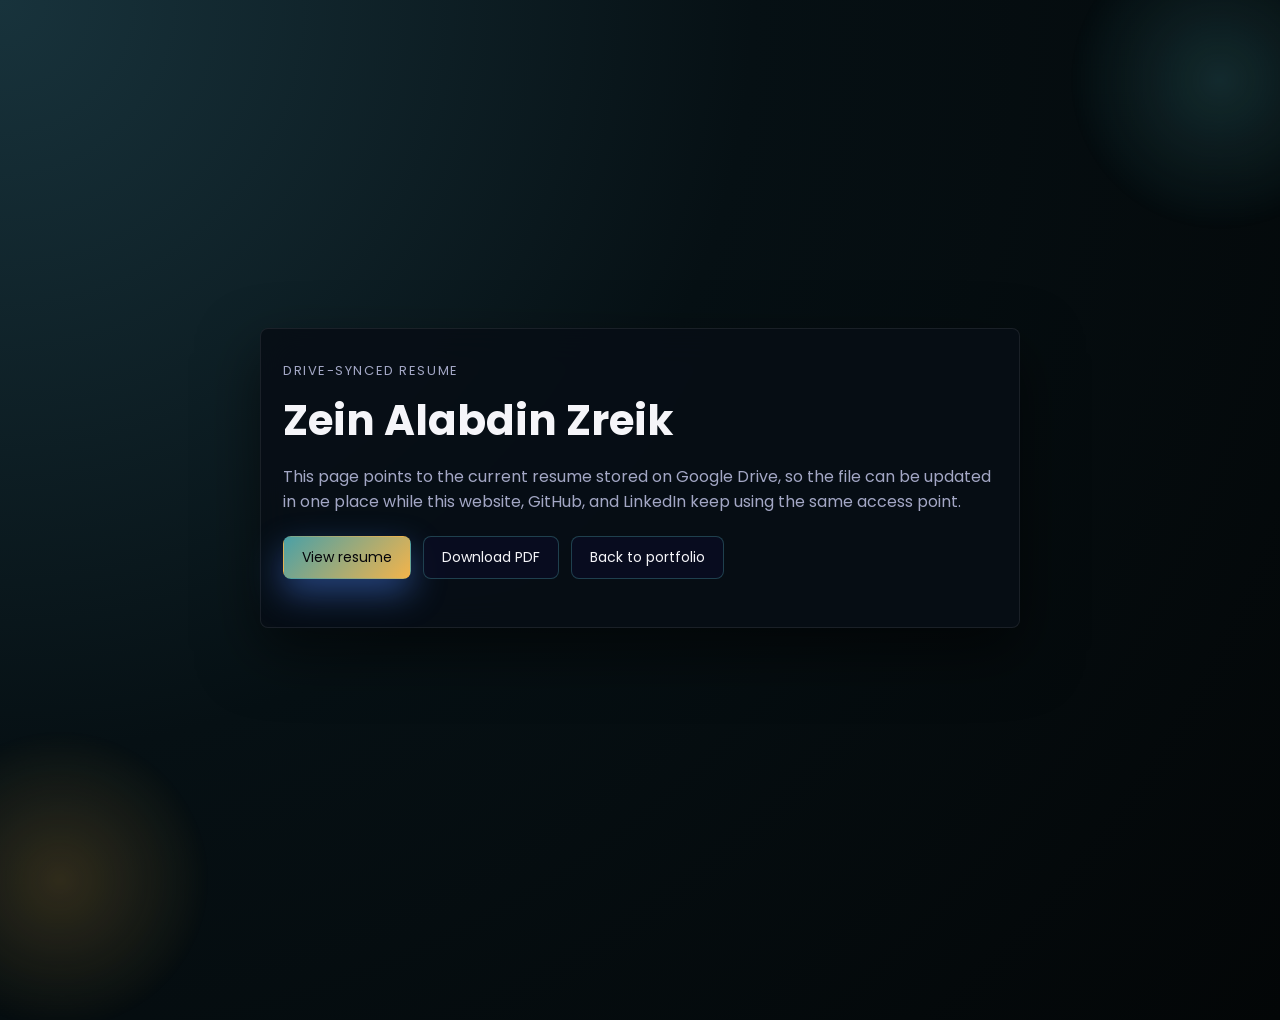
==== resume.html @ 191feb1c "Add resume access and update project links" ====
<!DOCTYPE html>
<html lang="en">
    <head>
        <meta charset="UTF-8" />
        <meta name="viewport" content="width=device-width, initial-scale=1.0" />
        <title>Resume - Zein Alabdin Zreik</title>
        <link rel="icon" type="image/png" href="assets/icons/favicon.png" />
        <link rel="stylesheet" href="style.css" />
        <link rel="preconnect" href="https://fonts.googleapis.com">
        <link rel="preconnect" href="https://fonts.gstatic.com" crossorigin>
        <link
            href="https://fonts.googleapis.com/css2?family=Poppins:wght@300;400;600;700&family=JetBrains+Mono:wght@400;600&display=swap"
            rel="stylesheet">
    </head>
    <body>
        <div class="bg-orbit"></div>
        <div class="bg-orbit orbit-2"></div>

        <main class="layout resume-layout">
            <section class="section card resume-card">
                <p class="eyebrow">Drive-synced resume</p>
                <h1>Zein Alabdin Zreik</h1>
                <p>
                    This page points to the current resume stored on Google Drive,
                    so the file can be updated in one place while this website,
                    GitHub, and LinkedIn keep using the same access point.
                </p>

                <div class="hero-actions resume-actions">
                    <a class="btn primary" href="https://drive.google.com/file/d/1zr38_lbUobPRDSDWdKyo2FcWX2y7qtQs/view?usp=sharing" target="_blank" rel="noopener">View resume</a>
                    <a class="btn ghost" href="https://drive.google.com/uc?export=download&id=1zr38_lbUobPRDSDWdKyo2FcWX2y7qtQs" target="_blank" rel="noopener">Download PDF</a>
                    <a class="btn ghost" href="index.html">Back to portfolio</a>
                </div>
            </section>
        </main>
    </body>
</html>
---- style.css ----
:root {
    --bg-1: #061014;
    --bg-2: #101827;
    --accent: #4aa0a6;
    --accent-soft: rgba(74, 160, 166, 0.35);
    --accent-strong: #f3b44b;
    --text-main: #f5f5f9;
    --text-muted: #a3a7c5;
    --card-bg: rgba(7, 14, 22, 0.9);
    --border-soft: rgba(255, 255, 255, 0.08);
    --radius-lg: 8px;
    --shadow-soft: 0 24px 60px rgba(0, 0, 0, 0.55);
}

*,
*::before,
*::after {
    box-sizing: border-box;
}

html,
body {
    margin: 0;
    padding: 0;
    min-height: 100%;
}

body {
    font-family: "Poppins", system-ui, -apple-system, BlinkMacSystemFont, sans-serif;
    color: var(--text-main);
    background: radial-gradient(circle at top left, #18333c 0, #061014 46%, #030607 100%);
    overflow-x: hidden;
    position: relative;
    min-height: 100vh;
    /* fallback for older browsers */
    min-height: 100dvh;
    /* real visible viewport height on mobileb */
}

/* Animated background orbits */
.bg-orbit {
    position: fixed;
    inset: auto;
    top: -100px;
    right: -120px;
    width: 360px;
    height: 360px;
    border-radius: 50%;
    background: radial-gradient(circle, rgba(74, 160, 166, 0.24) 0, transparent 60%);
    filter: blur(1px);
    opacity: 0.9;
    pointer-events: none;
    animation: float-orbit 18s ease-in-out infinite alternate;
    z-index: -1;
}

.bg-orbit.orbit-2 {
    top: auto;
    bottom: -160px;
    left: -120px;
    background: radial-gradient(circle, rgba(243, 180, 75, 0.2) 0, transparent 60%);
    animation-duration: 22s;
}

@keyframes float-orbit {
    0% {
        transform: translate3d(0, 0, 0) scale(1);
    }

    50% {
        transform: translate3d(-40px, 30px, 0) scale(1.05);
    }

    100% {
        transform: translate3d(20px, -20px, 0) scale(0.95);
    }
}

/* Layout */

.layout {
    max-width: 1120px;
    margin: 48px auto 72px;
    padding: 0 20px 40px;
}

/* Hero */

.hero {
    display: grid;
    grid-template-columns: minmax(0, 3fr) minmax(0, 2.4fr);
    gap: 40px;
    align-items: center;
    margin-bottom: 56px;
}

.eyebrow {
    font-size: 13px;
    letter-spacing: 0.12em;
    text-transform: uppercase;
    color: var(--accent-strong);
    margin: 0 0 10px;
}

.hero h1 {
    font-size: clamp(32px, 4vw, 40px);
    line-height: 1.15;
    margin: 0 0 10px;
}

.hero h1 span {
    display: block;
    font-size: 16px;
    font-weight: 400;
    color: var(--text-muted);
    margin-top: 6px;
}

.hero-lead {
    margin-top: 14px;
    margin-bottom: 22px;
    color: var(--text-muted);
    max-width: 34rem;
}
.hero-highlights {
    display: flex;
    flex-wrap: wrap;
    gap: 8px;
    margin: 0 0 22px;
}

.hero-highlights span {
    border-radius: 8px;
    padding: 6px 10px;
    color: #dceff1;
    background: rgba(74, 160, 166, 0.12);
    border: 1px solid rgba(74, 160, 166, 0.22);
    font-size: 12px;
    font-weight: 600;
}

.hero-actions {
    display: flex;
    flex-wrap: wrap;
    gap: 12px;
    margin-bottom: 22px;
}

.btn {
    display: inline-flex;
    align-items: center;
    justify-content: center;
    padding: 10px 18px;
    border-radius: 8px;
    font-size: 14px;
    border: 1px solid transparent;
    cursor: pointer;
    text-decoration: none;
    transition: transform 0.17s ease, box-shadow 0.17s ease, background 0.17s ease, border-color 0.17s ease;
}

.btn.primary {
    background: linear-gradient(135deg, var(--accent), var(--accent-strong));
    color: #05050a;
    box-shadow: 0 14px 35px rgba(75, 132, 255, 0.45);
}

.btn.primary:hover {
    transform: translateY(-1px);
    box-shadow: 0 20px 45px rgba(75, 132, 255, 0.6);
}

.btn.ghost {
    border-color: var(--accent-soft);
    color: var(--text-main);
    background: rgba(10, 14, 35, 0.85);
}

.btn.ghost:hover {
    border-color: var(--accent);
    background: rgba(12, 16, 40, 1);
    transform: translateY(-1px);
}

/* Social row */

.social-row {
    display: flex;
    align-items: center;
    gap: 10px;
    margin-top: 4px;
}

.social-label {
    font-size: 12px;
    text-transform: uppercase;
    letter-spacing: 0.16em;
    color: var(--text-muted);
}

.social-icon {
    width: 30px;
    height: 30px;
    border-radius: 8px;
    border: 1px solid rgba(255, 255, 255, 0.12);
    display: inline-flex;
    align-items: center;
    justify-content: center;
    background: rgba(9, 12, 32, 0.9);
    box-shadow: 0 6px 18px rgba(0, 0, 0, 0.45);
    animation: float-icon 4s ease-in-out infinite;
}

.social-icon:nth-child(3) {
    animation-delay: 0.4s;
}

.social-icon:nth-child(4) {
    animation-delay: 0.8s;
}

.social-icon img {
    width: 60%;
    height: 60%;
    image-rendering: -webkit-optimize-contrast;
}

.social-icon:hover {
    transform: translateY(-3px) scale(1.05);
    border-color: var(--accent);
}

@keyframes float-icon {

    0%,
    100% {
        transform: translateY(0);
    }

    50% {
        transform: translateY(-4px);
    }
}

/* Hero photo */

.hero-photo-card {
    background: radial-gradient(circle at top, rgba(75, 132, 255, 0.28) 0, transparent 60%),
        var(--card-bg);
    border-radius: var(--radius-lg);
    padding: 18px 18px 20px;
    border: 1px solid var(--border-soft);
    box-shadow: var(--shadow-soft);
    animation: rise-in 0.8s ease-out both;
}

.photo-frame {
    position: relative;
    border-radius: var(--radius-lg);
    overflow: hidden;
    border: 1px solid rgba(255, 255, 255, 0.08);
    background: radial-gradient(circle at 20% 0, rgba(247, 181, 0, 0.35) 0, #050814 55%);
    aspect-ratio: 4 / 5;
    transform-origin: center;
    animation: subtle-tilt 9s ease-in-out infinite alternate;
}

.photo-frame img {
    width: 100%;
    height: 100%;
    object-fit: cover;
}

.photo-frame::after {
    content: "";
    position: absolute;
    inset: 0;
    background: linear-gradient(to top, rgba(5, 5, 10, 0.4), transparent 40%);
    mix-blend-mode: soft-light;
}

.photo-caption {
    margin-top: 10px;
    font-size: 13px;
    color: var(--text-muted);
}

@keyframes subtle-tilt {
    0% {
        transform: rotate3d(1, -1, 0, 6deg) translateY(0);
    }

    50% {
        transform: rotate3d(-1, 1, 0, 4deg) translateY(-4px);
    }

    100% {
        transform: rotate3d(1, 0.3, 0, 6deg) translateY(0);
    }
}

@keyframes rise-in {
    from {
        opacity: 0;
        transform: translateY(10px) scale(0.98);
    }

    to {
        opacity: 1;
        transform: translateY(0) scale(1);
    }
}

/* Sections / cards */

.section {
    margin-bottom: 32px;
}

.card {
    background: var(--card-bg);
    border-radius: var(--radius-lg);
    border: 1px solid var(--border-soft);
    padding: 24px 22px 26px;
    box-shadow: var(--shadow-soft);
    backdrop-filter: blur(18px);
}

.card h2 {
    font-size: 20px;
    margin-top: 0;
    margin-bottom: 12px;
}

.card p {
    margin: 8px 0;
    color: var(--text-muted);
}

.grid-2 {
    display: grid;
    grid-template-columns: 1.15fr 1fr;
    gap: 26px;
}

.bullet-list {
    padding-left: 18px;
    margin: 10px 0;
    color: var(--text-muted);
}

.bullet-list li {
    margin-bottom: 4px;
}

.tag-list {
    display: flex;
    flex-wrap: wrap;
    gap: 8px;
    margin: 12px 0 0;
    padding: 0;
    list-style: none;
}

.tag-list li {
    font-size: 12px;
    border-radius: 8px;
    padding: 5px 10px;
    border: 1px solid rgba(255, 255, 255, 0.10);
    background: linear-gradient(135deg, rgba(74, 160, 166, 0.16), rgba(10, 18, 26, 0.9));
}

.project-grid {
    display: grid;
    grid-template-columns: repeat(2, minmax(0, 1fr));
    gap: 20px 28px;
    margin-top: 10px;
}

.project-item {
    padding-left: 14px;
    border-left: 2px solid rgba(74, 160, 166, 0.55);
}

.project-item h3 {
    margin: 0 0 6px;
    font-size: 16px;
}

.project-item p {
    margin: 0;
}

.language-list {
    list-style: none;
    margin: 10px 0 0;
    padding: 0;
    display: grid;
    gap: 10px;
}

.language-list li {
    display: grid;
    gap: 2px;
}

.language-list span {
    color: var(--text-muted);
    font-size: 13px;
}

/* Timeline */

.timeline {
    display: grid;
    gap: 16px;
    margin-top: 8px;
}

.timeline-item {
    position: relative;
    padding-left: 16px;
}

.timeline-item::before {
    content: "";
    position: absolute;
    left: 2px;
    top: 6px;
    bottom: 6px;
    width: 2px;
    background: linear-gradient(to bottom, var(--accent), transparent);
    opacity: 0.6;
}

.timeline-item::after {
    content: "";
    position: absolute;
    left: -1px;
    top: 6px;
    width: 8px;
    height: 8px;
    border-radius: 999px;
    background: var(--accent-strong);
    box-shadow: 0 0 10px rgba(247, 181, 0, 0.7);
}

.timeline h3 {
    margin: 0 0 4px;
    font-size: 16px;
}

.timeline h3 a,
.project-item h3 a {
    color: var(--text-main);
    text-decoration: none;
}

.timeline h3 a:hover,
.project-item h3 a:hover {
    color: var(--accent-strong);
}

.timeline-meta {
    font-size: 13px;
    color: var(--text-muted);
    margin: 0 0 6px;
}

/* Contact */

.contact-card h2 {
    margin-bottom: 8px;
}

.contact-grid {
    display: grid;
    grid-template-columns: repeat(2, minmax(0, 1fr));
    gap: 20px;
    margin-top: 18px;
}

.link-strong {
    color: var(--accent-strong);
    text-decoration: none;
    font-weight: 600;
}

.link-strong:hover {
    text-decoration: underline;
}

.contact-links {
    list-style: none;
    margin: 0;
    padding: 0;
}

.contact-links li {
    margin-bottom: 4px;
}

.contact-links a {
    color: var(--accent);
    text-decoration: none;
    font-size: 14px;
}

.contact-links a:hover {
    text-decoration: underline;
}

/* Animations for sections */

.fade-in {
    opacity: 0;
    transform: translateY(10px);
    animation: fade-up 0.7s ease-out forwards;
}

#about.fade-in {
    animation-delay: 0.10s;
}

#expertise.fade-in {
    animation-delay: 0.18s;
}

#experience.fade-in {
    animation-delay: 0.26s;
}

#projects.fade-in {
    animation-delay: 0.34s;
}

#contact.fade-in {
    animation-delay: 0.42s;
}

@keyframes fade-up {
    to {
        opacity: 1;
        transform: translateY(0);
    }
}

/* Footer */

.site-footer {
    max-width: 1120px;
    margin: 0 auto 32px;
    padding: 0 20px;
    display: flex;
    justify-content: space-between;
    align-items: center;
    font-size: 12px;
    color: var(--text-muted);
}

.site-footer .mono {
    font-family: "JetBrains Mono", monospace;
    opacity: 0.9;
}

.resume-layout {
    min-height: 100vh;
    display: grid;
    align-items: center;
}

.resume-card {
    max-width: 760px;
    margin: 0 auto;
}

.resume-card h1 {
    margin: 0 0 12px;
    font-size: clamp(30px, 4vw, 42px);
}

.resume-actions {
    margin-top: 22px;
}

/* Responsive */

@media (max-width: 900px) {
    .hero {
        grid-template-columns: 1fr;
    }

    .hero-photo-card {
        order: -1;
    }

    .grid-2,
    .contact-grid,
    .project-grid {
        grid-template-columns: 1fr;
    }

    .site-header {
        flex-direction: row;
    }

    .nav a {
        margin-left: 10px;
    }
}

@media (max-width: 600px) {
    .site-header {
        padding-inline: 14px;
    }

    .nav {
        display: none;
        /* keep header uncluttered on very small screens */
    }

    .hero-actions {
        width: 100%;
    }

    .btn {
        flex: 1 1 auto;
        text-align: center;
    }

    .site-footer {
        flex-direction: column;
        align-items: flex-start;
        gap: 4px;
    }
}
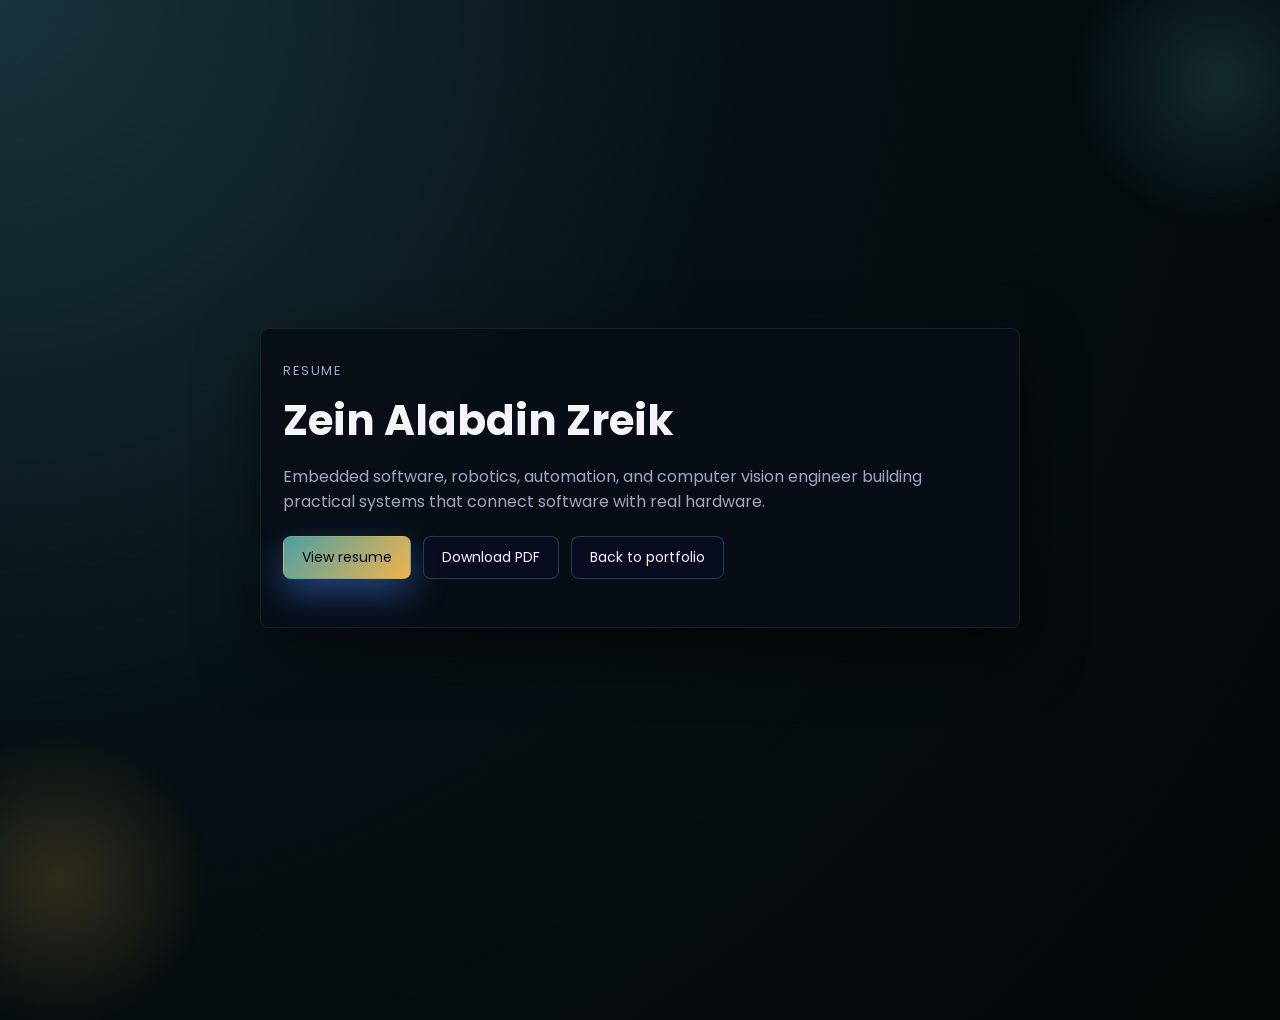
==== commit 7eeb20c1: "Make resume page visitor-facing" ====
--- a/resume.html
+++ b/resume.html
@@ -18,12 +18,12 @@
 
         <main class="layout resume-layout">
             <section class="section card resume-card">
-                <p class="eyebrow">Drive-synced resume</p>
+                <p class="eyebrow">Resume</p>
                 <h1>Zein Alabdin Zreik</h1>
                 <p>
-                    This page points to the current resume stored on Google Drive,
-                    so the file can be updated in one place while this website,
-                    GitHub, and LinkedIn keep using the same access point.
+                    Embedded software, robotics, automation, and computer
+                    vision engineer building practical systems that connect
+                    software with real hardware.
                 </p>
 
                 <div class="hero-actions resume-actions">
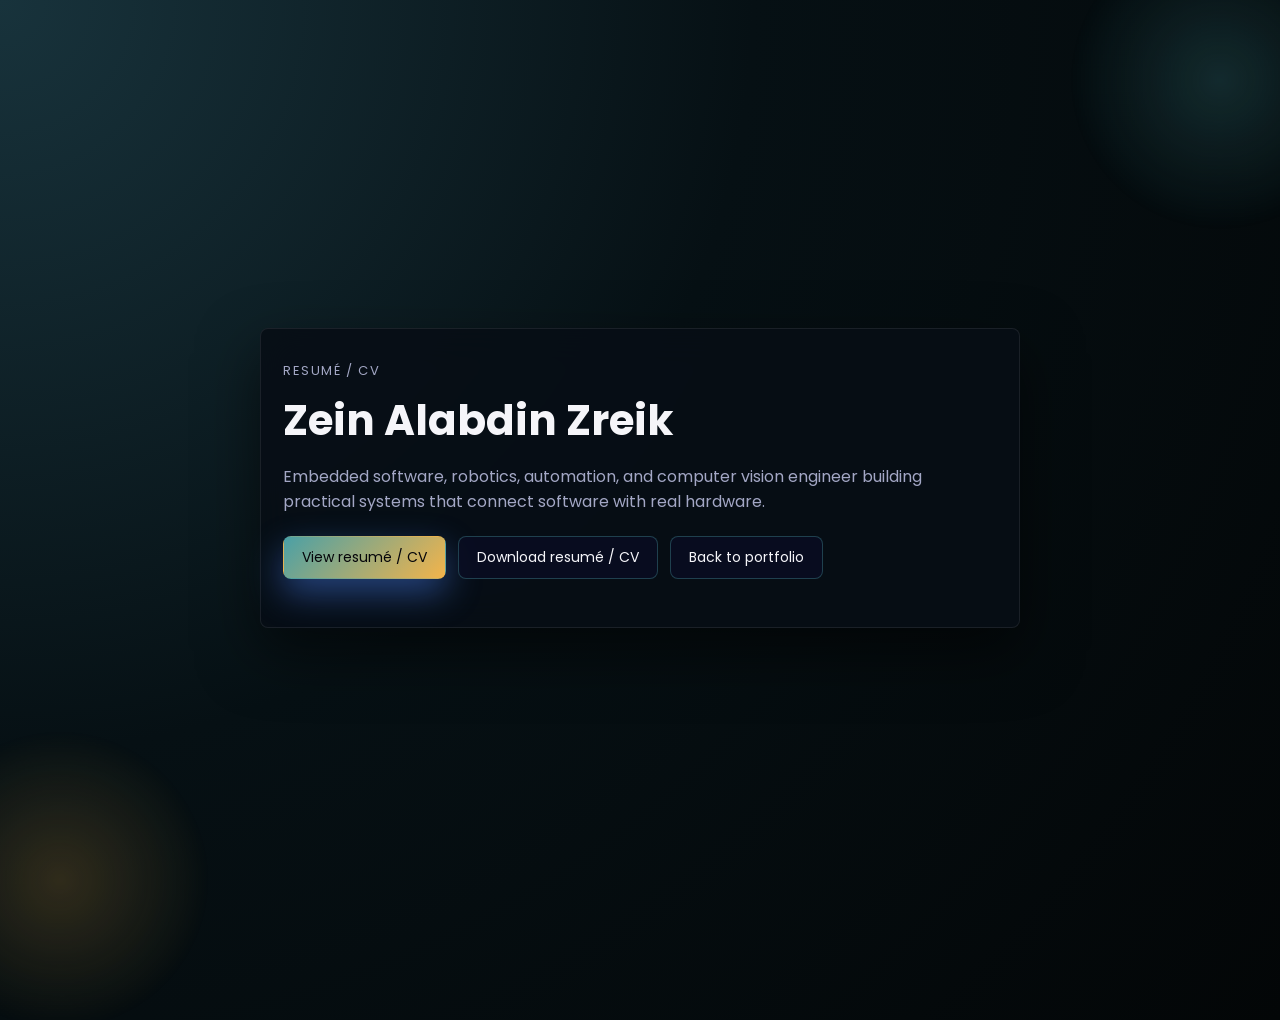
==== commit cef1a0c3: "Use resume CV wording" ====
--- a/resume.html
+++ b/resume.html
@@ -3,7 +3,7 @@
     <head>
         <meta charset="UTF-8" />
         <meta name="viewport" content="width=device-width, initial-scale=1.0" />
-        <title>Resume - Zein Alabdin Zreik</title>
+        <title>Resumé / CV - Zein Alabdin Zreik</title>
         <link rel="icon" type="image/png" href="assets/icons/favicon.png" />
         <link rel="stylesheet" href="style.css" />
         <link rel="preconnect" href="https://fonts.googleapis.com">
@@ -18,7 +18,7 @@
 
         <main class="layout resume-layout">
             <section class="section card resume-card">
-                <p class="eyebrow">Resume</p>
+                <p class="eyebrow">Resumé / CV</p>
                 <h1>Zein Alabdin Zreik</h1>
                 <p>
                     Embedded software, robotics, automation, and computer
@@ -27,8 +27,8 @@
                 </p>
 
                 <div class="hero-actions resume-actions">
-                    <a class="btn primary" href="https://drive.google.com/file/d/1zr38_lbUobPRDSDWdKyo2FcWX2y7qtQs/view?usp=sharing" target="_blank" rel="noopener">View resume</a>
-                    <a class="btn ghost" href="https://drive.google.com/uc?export=download&id=1zr38_lbUobPRDSDWdKyo2FcWX2y7qtQs" target="_blank" rel="noopener">Download PDF</a>
+                    <a class="btn primary" href="https://drive.google.com/file/d/1zr38_lbUobPRDSDWdKyo2FcWX2y7qtQs/view?usp=sharing" target="_blank" rel="noopener">View resumé / CV</a>
+                    <a class="btn ghost" href="https://drive.google.com/uc?export=download&id=1zr38_lbUobPRDSDWdKyo2FcWX2y7qtQs" target="_blank" rel="noopener">Download resumé / CV</a>
                     <a class="btn ghost" href="index.html">Back to portfolio</a>
                 </div>
             </section>
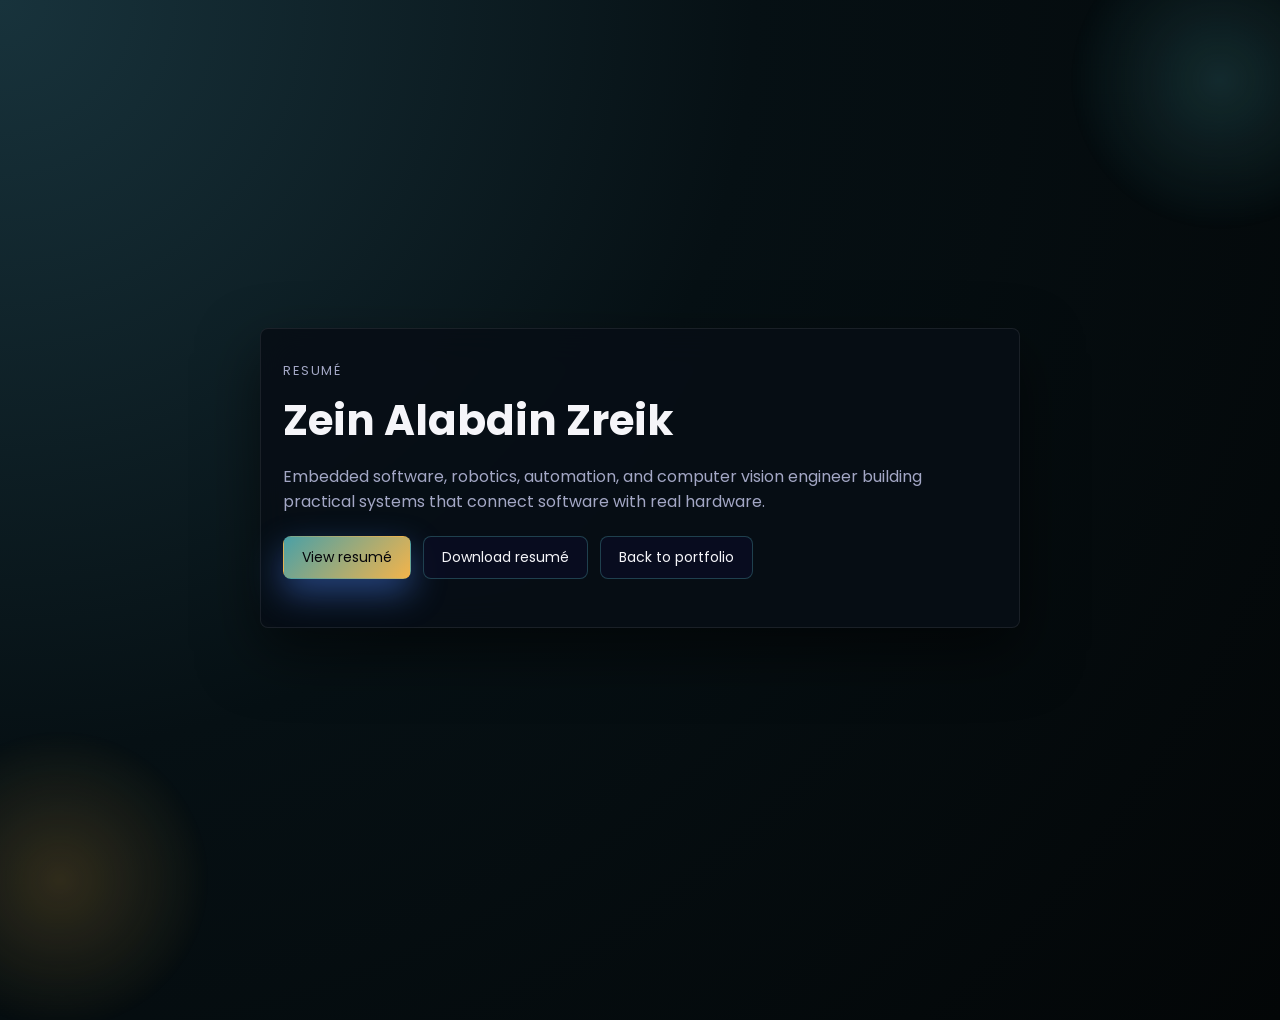
==== commit 4284e93e: "Use resumé wording" ====
--- a/resume.html
+++ b/resume.html
@@ -3,7 +3,7 @@
     <head>
         <meta charset="UTF-8" />
         <meta name="viewport" content="width=device-width, initial-scale=1.0" />
-        <title>Resumé / CV - Zein Alabdin Zreik</title>
+        <title>Resumé - Zein Alabdin Zreik</title>
         <link rel="icon" type="image/png" href="assets/icons/favicon.png" />
         <link rel="stylesheet" href="style.css" />
         <link rel="preconnect" href="https://fonts.googleapis.com">
@@ -18,7 +18,7 @@
 
         <main class="layout resume-layout">
             <section class="section card resume-card">
-                <p class="eyebrow">Resumé / CV</p>
+                <p class="eyebrow">Resumé</p>
                 <h1>Zein Alabdin Zreik</h1>
                 <p>
                     Embedded software, robotics, automation, and computer
@@ -27,8 +27,8 @@
                 </p>
 
                 <div class="hero-actions resume-actions">
-                    <a class="btn primary" href="https://drive.google.com/file/d/1zr38_lbUobPRDSDWdKyo2FcWX2y7qtQs/view?usp=sharing" target="_blank" rel="noopener">View resumé / CV</a>
-                    <a class="btn ghost" href="https://drive.google.com/uc?export=download&id=1zr38_lbUobPRDSDWdKyo2FcWX2y7qtQs" target="_blank" rel="noopener">Download resumé / CV</a>
+                    <a class="btn primary" href="https://drive.google.com/file/d/1zr38_lbUobPRDSDWdKyo2FcWX2y7qtQs/view?usp=sharing" target="_blank" rel="noopener">View resumé</a>
+                    <a class="btn ghost" href="https://drive.google.com/uc?export=download&id=1zr38_lbUobPRDSDWdKyo2FcWX2y7qtQs" target="_blank" rel="noopener">Download resumé</a>
                     <a class="btn ghost" href="index.html">Back to portfolio</a>
                 </div>
             </section>
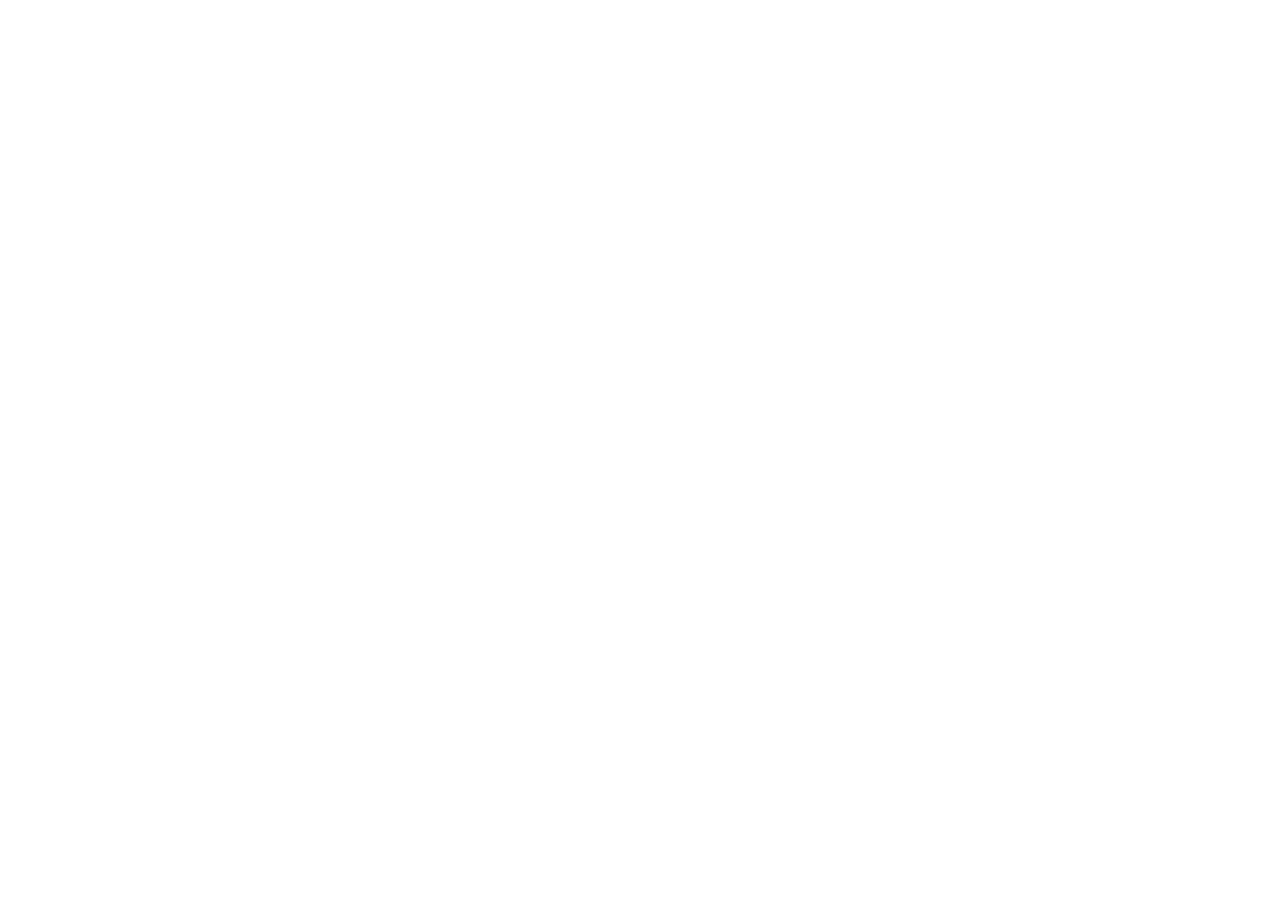
==== commit 7ab4d396: "Redirect resume page to Drive view" ====
--- a/resume.html
+++ b/resume.html
@@ -3,6 +3,7 @@
     <head>
         <meta charset="UTF-8" />
         <meta name="viewport" content="width=device-width, initial-scale=1.0" />
+        <meta http-equiv="refresh" content="0; url=https://drive.google.com/file/d/1zr38_lbUobPRDSDWdKyo2FcWX2y7qtQs/view?usp=sharing" />
         <title>Resumé - Zein Alabdin Zreik</title>
         <link rel="icon" type="image/png" href="assets/icons/favicon.png" />
         <link rel="stylesheet" href="style.css" />
@@ -13,6 +14,9 @@
             rel="stylesheet">
     </head>
     <body>
+        <script>
+            window.location.replace("https://drive.google.com/file/d/1zr38_lbUobPRDSDWdKyo2FcWX2y7qtQs/view?usp=sharing");
+        </script>
         <div class="bg-orbit"></div>
         <div class="bg-orbit orbit-2"></div>
 
@@ -21,9 +25,7 @@
                 <p class="eyebrow">Resumé</p>
                 <h1>Zein Alabdin Zreik</h1>
                 <p>
-                    Embedded software, robotics, automation, and computer
-                    vision engineer building practical systems that connect
-                    software with real hardware.
+                    Opening the latest resumé from Google Drive.
                 </p>
 
                 <div class="hero-actions resume-actions">
